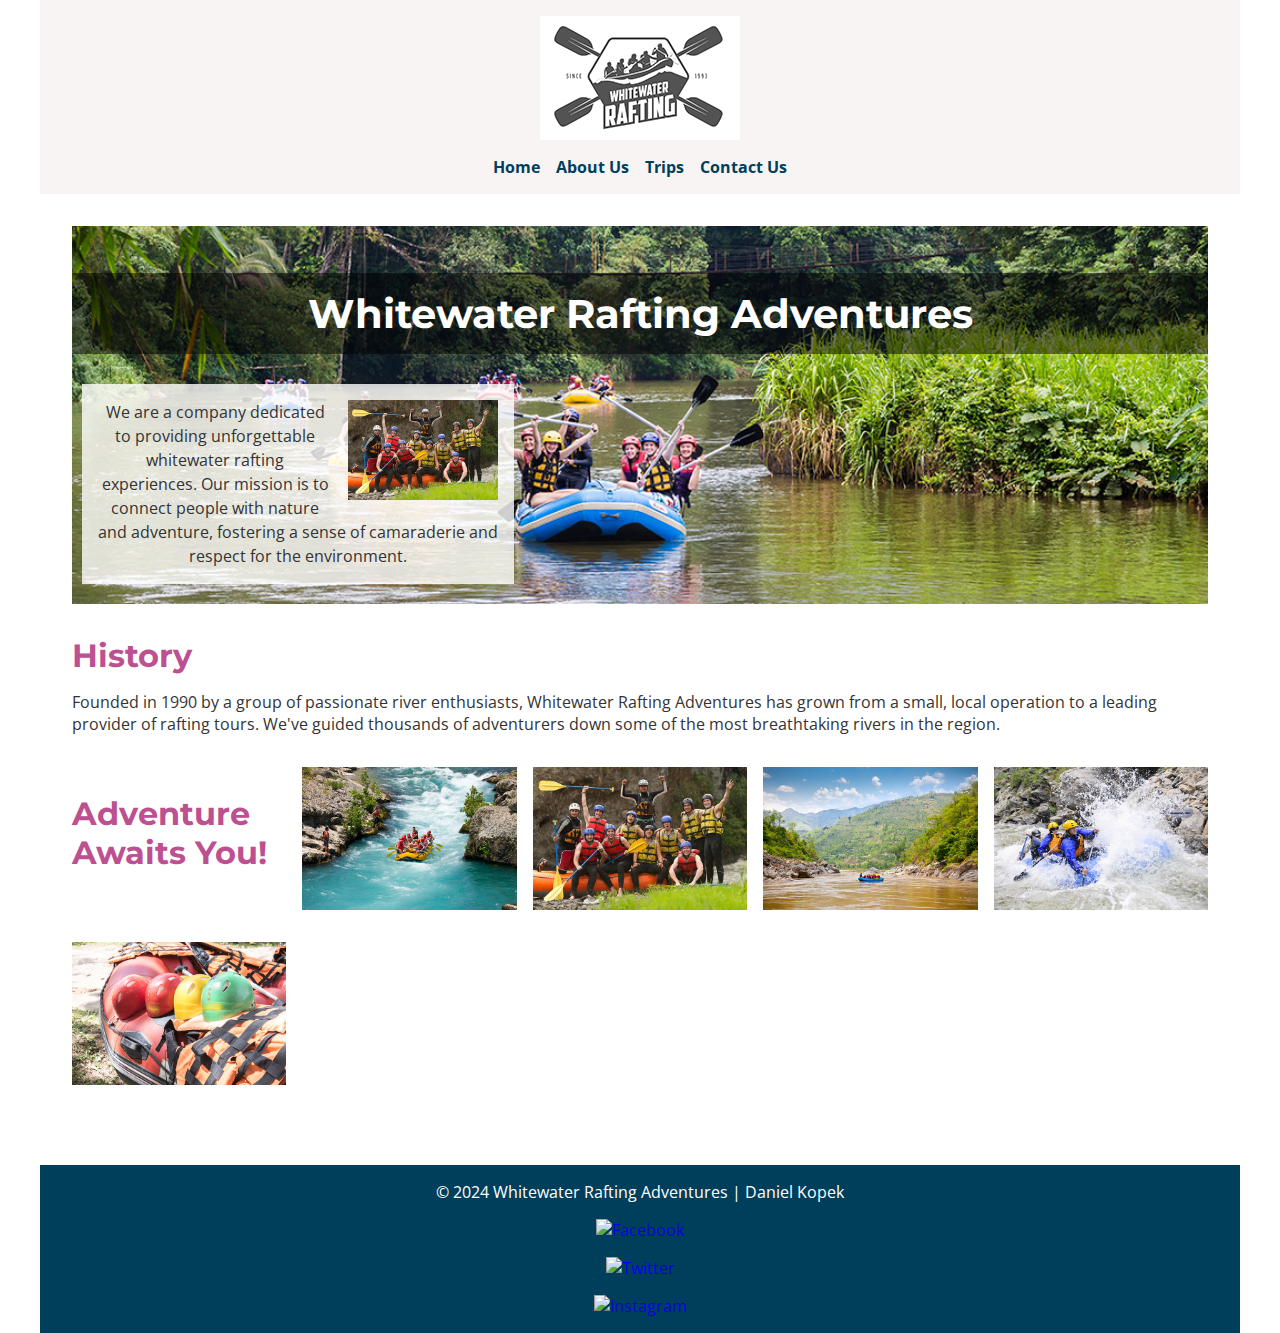
==== wwr/about.html @ cfbdd18b "new site" ====
﻿<!DOCTYPE html>
<html lang="en">
<head>
    <meta charset="UTF-8">
    <meta name="viewport" content="width=device-width, initial-scale=1.0">
    <title>About Us | Whitewater Rafting</title>
    <meta name="description" content="Learn about our whitewater rafting company, our history, and our mission.">
    <meta name="author" content="Your Name">
    <link rel="preconnect" href="https://fonts.googleapis.com">
    <link rel="preconnect" href="https://fonts.gstatic.com" crossorigin>
    <link href="https://fonts.googleapis.com/css2?family=Montserrat:wght@400;700&family=Open+Sans:wght@400;700&display=swap" rel="stylesheet">
    <link rel="stylesheet" href="styles/rafting.css">
</head>
<body>
    <header>
        <img src="images/crossedoars.png" alt="Whitewater Rafting Logo">
        <nav>
            <a href="index.html">Home</a>
            <a href="about.html">About Us</a>
            <a href="trips.html">Trips</a>
            <a href="contact.html">Contact Us</a>
        </nav>
    </header>
    <main>
        <div class="hero">
            <img src="images/rafting-hero.jpg" alt="People rafting down a river">
            <h1>Whitewater Rafting Adventures</h1>
            <article>
                <img src="images/happy-client.jpg" alt="Happy client">
                <p>We are a company dedicated to providing unforgettable whitewater rafting experiences. Our mission is to connect people with nature and adventure, fostering a sense of camaraderie and respect for the environment.</p>
            </article>
        </div>
        <section>
            <h2>History</h2>
            <p>Founded in 1990 by a group of passionate river enthusiasts, Whitewater Rafting Adventures has grown from a small, local operation to a leading provider of rafting tours.  We've guided thousands of adventurers down some of the most breathtaking rivers in the region.</p>
        </section>
        <section>
            <h2>Adventure Awaits You!</h2>
            <img src="images/rafting1.jpg" alt="Whitewater rafting adventure 1">
            <img src="images/rafting2.jpg" alt="Whitewater rafting adventure 2">
            <img src="images/rafting3.jpg" alt="Whitewater rafting adventure 3">
            <img src="images/rafting4.jpg" alt="Whitewater rafting adventure 4">
            <img src="images/rafting5.jpg" alt="Whitewater rafting adventure 5">
        </section>
    </main>
    <footer>
        <p>© 2024 Whitewater Rafting Adventures | Daniel Kopek</p>
        <a href="https://facebook.com" target="_blank">
            <img src="images/facebook.png" alt="Facebook">
        </a>
        <a href="https://twitter.com" target="_blank">
            <img src="images/twitter.png" alt="Twitter">
        </a>
        <a href="https://instagram.com" target="_blank">
            <img src="images/instagram.png" alt="Instagram">
        </a>
    </footer>
</body>
</html>
---- wwr/styles/rafting.css ----
﻿:root {
    --primary-color: #003f5c;
    --secondary-color: #f9f4f4;
    --accent1-color: #bc5090;
    --accent2-color: #008b8b;
    --heading-font: 'Montserrat', sans-serif;
    --text-font: 'Open Sans', sans-serif;
}

body {
    font-family: var(--text-font);
    margin: 0;
    padding: 0;
    color: #333;
    max-width: 1200px; /* Added a max-width for better readability on larger screens */
    margin: 0 auto; /*Centers the whole layout */
}

header {
    display: flex;
    flex-direction: column;
    align-items: center;
    background-color: var(--secondary-color);
    padding: 1rem 0;
}

    header img {
        width: 200px;
    }

    header nav {
        display: flex;
        gap: 1rem;
        margin-top: 1rem;
    }

        header nav a {
            text-decoration: none;
            color: var(--primary-color);
            font-weight: bold;
        }

            header nav a:hover {
                color: var(--accent1-color);
            }

main {
    padding: 2rem;
    position: relative; /* Needed for absolute positioning of elements inside */
}

.hero {
    position: relative;
    text-align: center;
    margin-bottom: 2rem;
}

    .hero img {
        width: 100%;
        height: auto;
        display: block;
    }

    .hero h1 {
        position: absolute;
        top: 20px;
        left: 0;
        right: 0;
        color: white;
        font-size: 2.5rem;
        font-family: var(--heading-font);
        background-color: rgba(0, 0, 0, 0.5); /* Added background for better readability */
        padding: 1rem;
    }

    .hero article {
        position: absolute;
        bottom: 20px;
        left: 10px;
        background-color: rgba(255, 255, 255, 0.8);
        padding: 1rem;
        max-width: 400px;
    }

        .hero article img {
            float: right;
            margin-left: 1rem;
            max-width: 150px;
        }

        .hero article p {
            margin: 0;
            line-height: 1.5;
        }

section {
    margin-bottom: 2rem;
}

    section h2 {
        font-size: 2rem;
        color: var(--accent1-color);
        font-family: var(--heading-font);
        margin-bottom: 1rem;
    }

    section img {
        width: 100%;
        height: auto;
        margin-bottom: 1rem;
    }

    section:last-child {
        display: grid;
        grid-template-columns: repeat(auto-fit, minmax(200px, 1fr));
        gap: 1rem;
    }

footer {
    background-color: var(--primary-color);
    color: white;
    padding: 1rem;
    text-align: center;
    display: flex;
    flex-direction: column;
    align-items: center;
    gap: 1rem;
}

    footer p {
        margin: 0;
    }

    footer img {
        width: 30px;
        height: 30px;
    }

    footer a {
        text-decoration: none; /* Removes underlines from social media links */
    }

        footer a:hover {
            opacity: 0.8;
        }
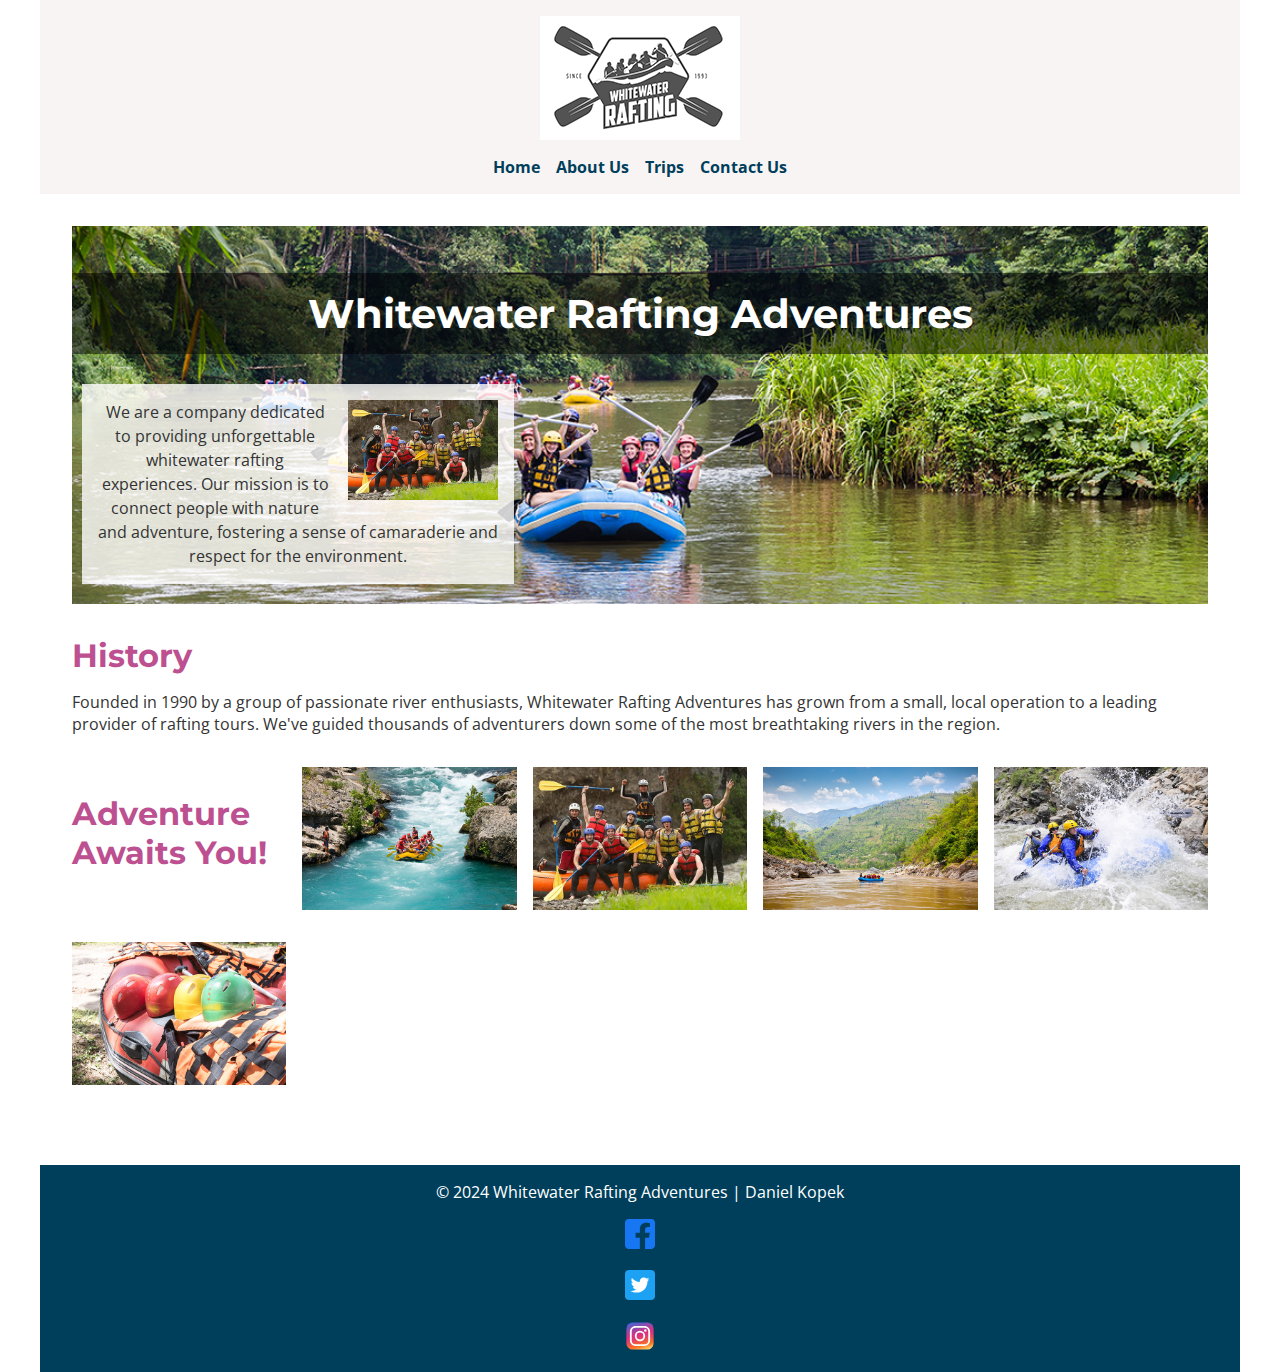
==== commit 96ec7959: "svg fix" ====
--- a/wwr/about.html
+++ b/wwr/about.html
@@ -46,13 +46,13 @@
     <footer>
         <p>© 2024 Whitewater Rafting Adventures | Daniel Kopek</p>
         <a href="https://facebook.com" target="_blank">
-            <img src="images/facebook.png" alt="Facebook">
+            <img src="images/facebook.svg" alt="Facebook">
         </a>
         <a href="https://twitter.com" target="_blank">
-            <img src="images/twitter.png" alt="Twitter">
+            <img src="images/twitter.svg" alt="Twitter">
         </a>
         <a href="https://instagram.com" target="_blank">
-            <img src="images/instagram.png" alt="Instagram">
+            <img src="images/instagram.svg" alt="Instagram">
         </a>
     </footer>
 </body>
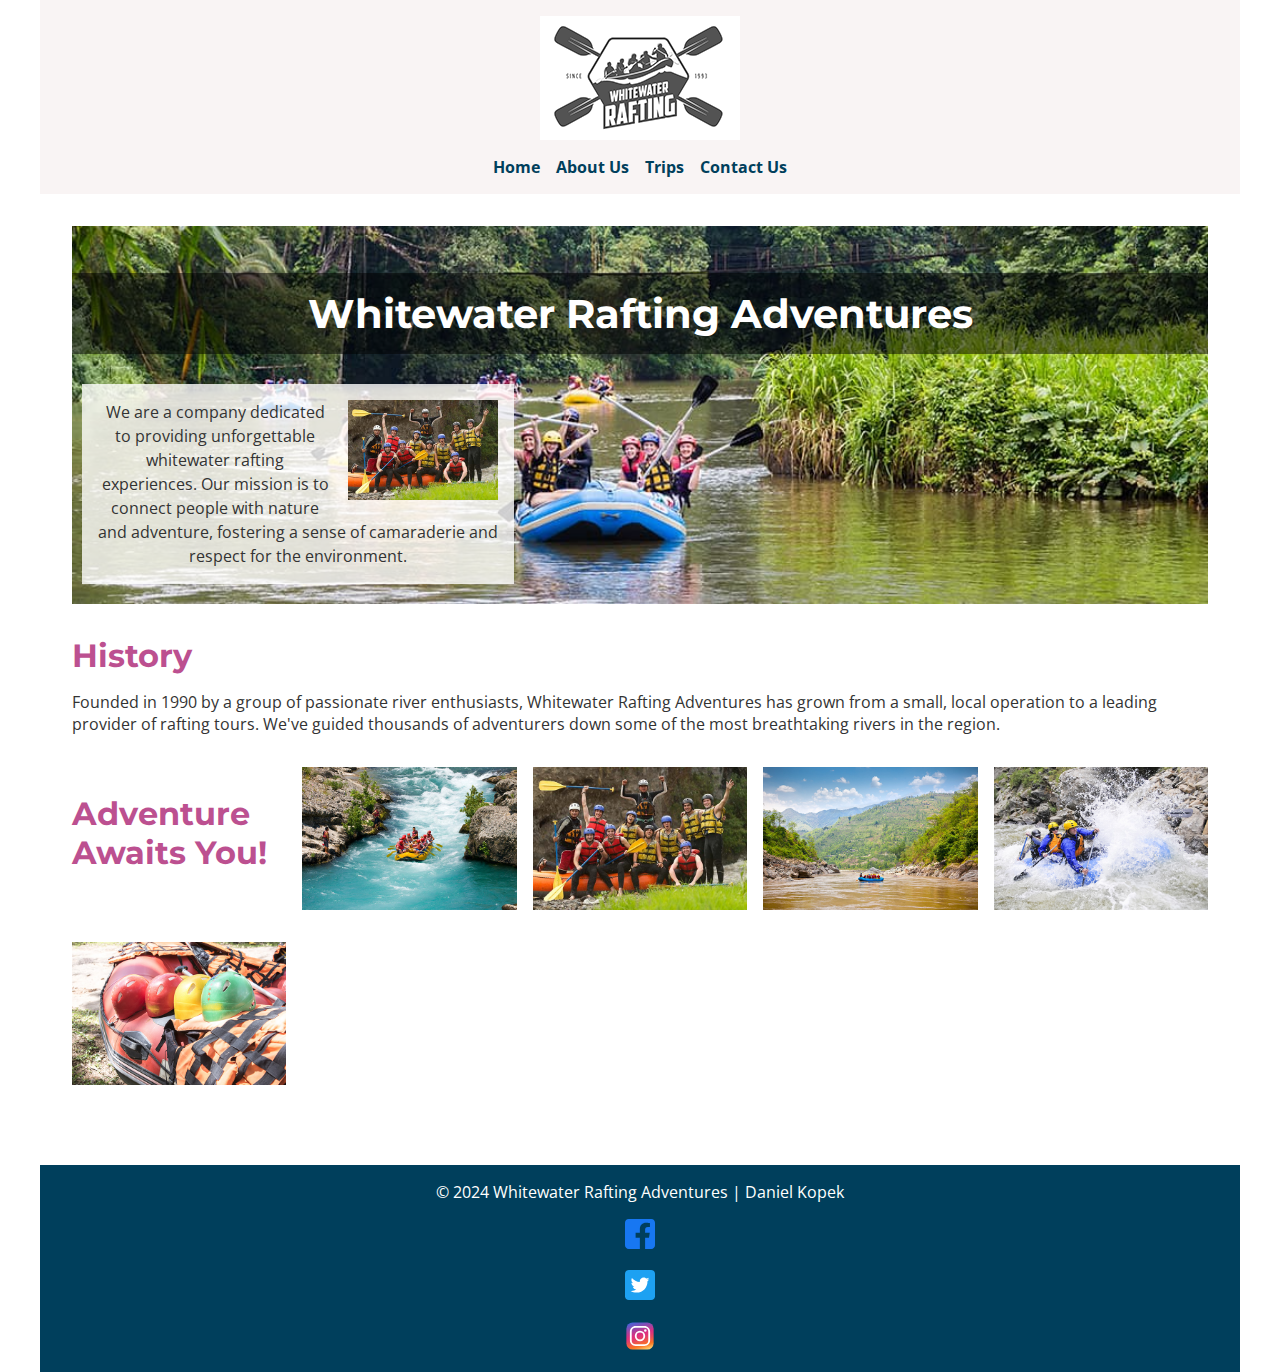
==== commit 91b1b6ba: "file size" ====
--- a/wwr/about.html
+++ b/wwr/about.html
@@ -5,7 +5,7 @@
     <meta name="viewport" content="width=device-width, initial-scale=1.0">
     <title>About Us | Whitewater Rafting</title>
     <meta name="description" content="Learn about our whitewater rafting company, our history, and our mission.">
-    <meta name="author" content="Your Name">
+    <meta name="author" content="Daniel Koepke">
     <link rel="preconnect" href="https://fonts.googleapis.com">
     <link rel="preconnect" href="https://fonts.gstatic.com" crossorigin>
     <link href="https://fonts.googleapis.com/css2?family=Montserrat:wght@400;700&family=Open+Sans:wght@400;700&display=swap" rel="stylesheet">
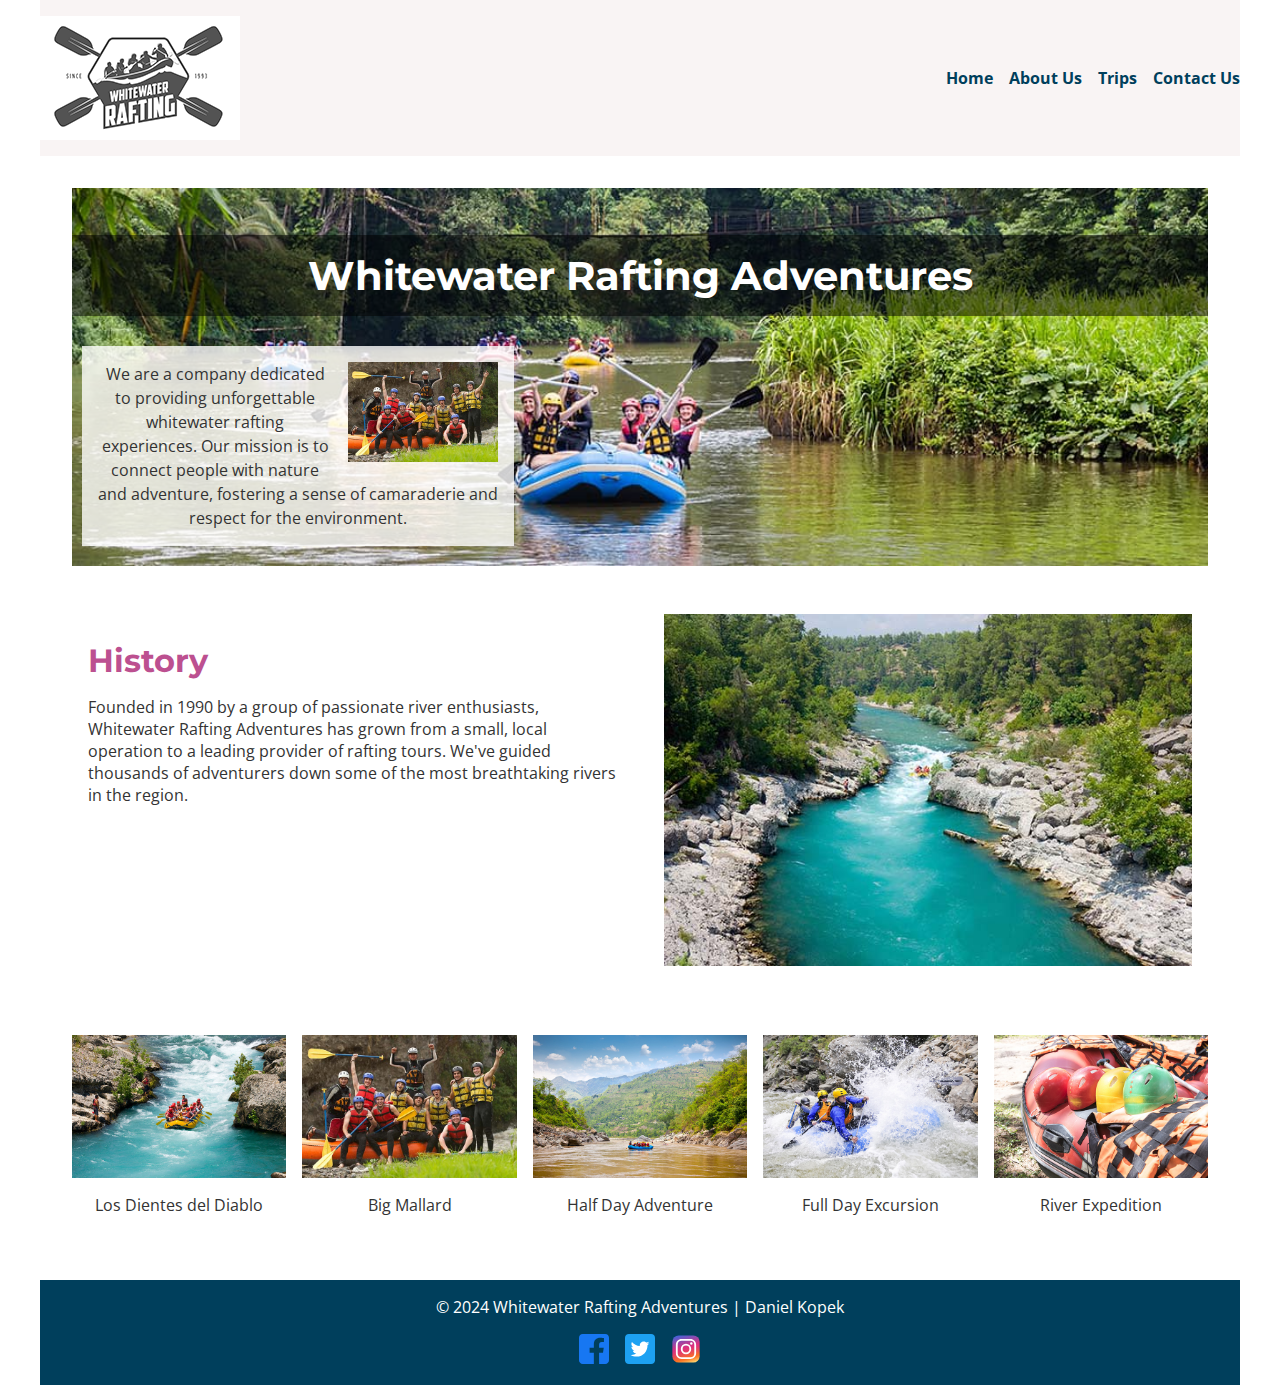
==== commit 7fd76a22: "added image and updated site" ====
--- a/wwr/about.html
+++ b/wwr/about.html
@@ -15,10 +15,12 @@
     <header>
         <img src="images/crossedoars.png" alt="Whitewater Rafting Logo">
         <nav>
-            <a href="index.html">Home</a>
-            <a href="about.html">About Us</a>
-            <a href="trips.html">Trips</a>
-            <a href="contact.html">Contact Us</a>
+            <ul>
+                <li><a href="index.html">Home</a></li>
+                <li><a href="about.html">About Us</a></li>
+                <li><a href="trips.html">Trips</a></li>
+                <li><a href="contact.html">Contact Us</a></li>
+            </ul>
         </nav>
     </header>
     <main>
@@ -30,30 +32,51 @@
                 <p>We are a company dedicated to providing unforgettable whitewater rafting experiences. Our mission is to connect people with nature and adventure, fostering a sense of camaraderie and respect for the environment.</p>
             </article>
         </div>
-        <section>
-            <h2>History</h2>
-            <p>Founded in 1990 by a group of passionate river enthusiasts, Whitewater Rafting Adventures has grown from a small, local operation to a leading provider of rafting tours.  We've guided thousands of adventurers down some of the most breathtaking rivers in the region.</p>
+        <section id="history-section">
+            <div>
+                <h2>History</h2>
+                <p>Founded in 1990 by a group of passionate river enthusiasts, Whitewater Rafting Adventures has grown from a small, local operation to a leading provider of rafting tours.  We've guided thousands of adventurers down some of the most breathtaking rivers in the region.</p>
+            </div>
+            <div>
+                <img src="images/history1.jpg" alt="History">
+            </div>
         </section>
-        <section>
-            <h2>Adventure Awaits You!</h2>
-            <img src="images/rafting1.jpg" alt="Whitewater rafting adventure 1">
-            <img src="images/rafting2.jpg" alt="Whitewater rafting adventure 2">
-            <img src="images/rafting3.jpg" alt="Whitewater rafting adventure 3">
-            <img src="images/rafting4.jpg" alt="Whitewater rafting adventure 4">
-            <img src="images/rafting5.jpg" alt="Whitewater rafting adventure 5">
+        <section id="adventures-section">
+            <figure>
+                <img src="images/rafting1.jpg" alt="Whitewater rafting adventure 1">
+                <figcaption>Los Dientes del Diablo</figcaption>
+            </figure>
+            <figure>
+                <img src="images/rafting2.jpg" alt="Whitewater rafting adventure 2">
+                <figcaption>Big Mallard</figcaption>
+            </figure>
+            <figure>
+                <img src="images/rafting3.jpg" alt="Whitewater rafting adventure 3">
+                <figcaption>Half Day Adventure</figcaption>
+            </figure>
+            <figure>
+                <img src="images/rafting4.jpg" alt="Whitewater rafting adventure 4">
+                <figcaption>Full Day Excursion</figcaption>
+            </figure>
+            <figure>
+                <img src="images/rafting5.jpg" alt="Whitewater rafting adventure 5">
+                <figcaption>River Expedition</figcaption>
+            </figure>
         </section>
     </main>
     <footer>
         <p>© 2024 Whitewater Rafting Adventures | Daniel Kopek</p>
-        <a href="https://facebook.com" target="_blank">
-            <img src="images/facebook.svg" alt="Facebook">
-        </a>
-        <a href="https://twitter.com" target="_blank">
-            <img src="images/twitter.svg" alt="Twitter">
-        </a>
-        <a href="https://instagram.com" target="_blank">
-            <img src="images/instagram.svg" alt="Instagram">
-        </a>
+        <div>
+            <a href="https://facebook.com" target="_blank">
+                <img src="images/facebook.svg" alt="Facebook">
+            </a>
+            <a href="https://twitter.com" target="_blank">
+                <img src="images/twitter.svg" alt="Twitter">
+            </a>
+            <a href="https://instagram.com" target="_blank">
+                <img src="images/instagram.svg" alt="Instagram">
+            </a>
+        </div>
     </footer>
 </body>
 </html>
--- a/wwr/styles/rafting.css
+++ b/wwr/styles/rafting.css
@@ -12,13 +12,13 @@
     margin: 0;
     padding: 0;
     color: #333;
-    max-width: 1200px; /* Added a max-width for better readability on larger screens */
-    margin: 0 auto; /*Centers the whole layout */
+    max-width: 1200px;
+    margin: 0 auto;
 }
 
 header {
-    display: flex;
-    flex-direction: column;
+    display: grid;
+    grid-template-columns: 200px 1fr;
     align-items: center;
     background-color: var(--secondary-color);
     padding: 1rem 0;
@@ -30,9 +30,18 @@
 
     header nav {
         display: flex;
-        gap: 1rem;
-        margin-top: 1rem;
-    }
+        justify-content: flex-end;
+        margin-top: 0;
+    }
+
+        header nav ul {
+            display: flex;
+            gap: 1rem;
+            list-style: none;
+            padding: 0;
+            margin: 0;
+        }
+
 
         header nav a {
             text-decoration: none;
@@ -46,7 +55,7 @@
 
 main {
     padding: 2rem;
-    position: relative; /* Needed for absolute positioning of elements inside */
+    position: relative;
 }
 
 .hero {
@@ -69,7 +78,7 @@
         color: white;
         font-size: 2.5rem;
         font-family: var(--heading-font);
-        background-color: rgba(0, 0, 0, 0.5); /* Added background for better readability */
+        background-color: rgba(0, 0, 0, 0.5);
         padding: 1rem;
     }
 
@@ -110,10 +119,40 @@
         margin-bottom: 1rem;
     }
 
-    section:last-child {
-        display: grid;
-        grid-template-columns: repeat(auto-fit, minmax(200px, 1fr));
-        gap: 1rem;
+#history-section {
+    display: grid;
+    grid-template-columns: 1fr 1fr;
+    gap: 1rem;
+}
+
+    #history-section div {
+        padding: 1rem;
+    }
+
+    #history-section img {
+        width: 100%;
+        height: auto;
+    }
+
+#adventures-section {
+    display: grid;
+    grid-template-columns: repeat(auto-fit, minmax(200px, 1fr));
+    gap: 1rem;
+}
+
+    #adventures-section figure {
+        margin: 0;
+    }
+
+    #adventures-section img {
+        width: 100%;
+        height: auto;
+        display: block;
+    }
+
+    #adventures-section figcaption {
+        text-align: center;
+        margin-top: 0.5rem;
     }
 
 footer {
@@ -131,15 +170,44 @@
         margin: 0;
     }
 
+    footer div {
+        display: flex;
+        gap: 1rem;
+    }
+
     footer img {
         width: 30px;
         height: 30px;
     }
 
     footer a {
-        text-decoration: none; /* Removes underlines from social media links */
+        text-decoration: none;
     }
 
         footer a:hover {
             opacity: 0.8;
         }
+
+@media (max-width: 768px) {
+    header {
+        flex-direction: column;
+        text-align: center;
+    }
+
+        header nav {
+            justify-content: center;
+        }
+
+    .hero h1 {
+        font-size: 2rem;
+        padding: 0.5rem;
+    }
+
+    #history-section {
+        grid-template-columns: 1fr;
+    }
+
+    .hero article {
+        max-width: 90%;
+    }
+}
